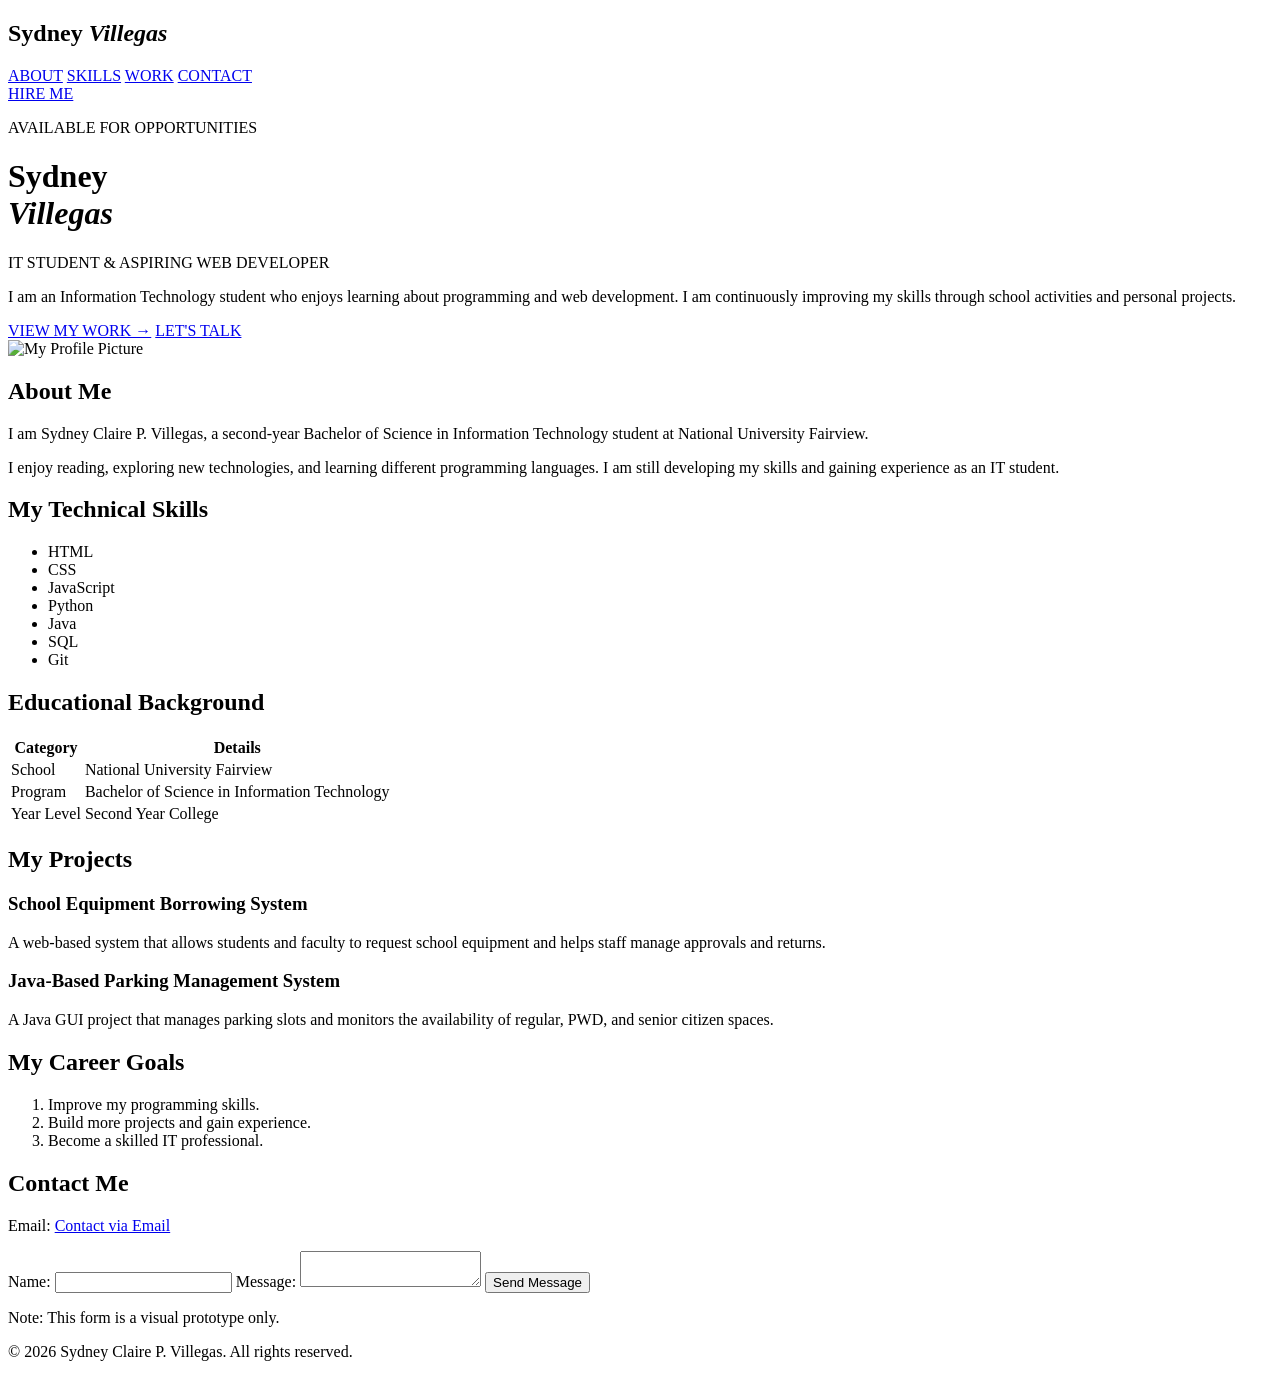
==== index.html @ c9eeb70d "Create initial portfolio webpage for Sydney Villegas This HTML file serves as a portfolio for Sydney" ====
<!DOCTYPE html>
<html lang="en">
<head>
    <meta charset="UTF-8">
    <meta name="viewport" content="width=device-width, initial-scale=1.0">
    <title>Sydney Villegas | Developer Portfolio</title>
    <link rel="stylesheet" href="style.css">
</head>
<body>

<header>
    <div class="navbar">
        <h2>Sydney <i>Villegas</i></h2>

        <nav>
            <a href="#about">ABOUT</a>
            <a href="#skills">SKILLS</a>
            <a href="#projects">WORK</a>
            <a href="#contact">CONTACT</a>
        </nav>

        <a href="#contact" class="hire">HIRE ME</a>
    </div>
</header>

<main>
    <div class="hero">
        <div class="intro">
            <p class="availability">AVAILABLE FOR OPPORTUNITIES</p>

            <h1>Sydney<br><i>Villegas</i></h1>

            <p class="subtitle">IT STUDENT & ASPIRING WEB DEVELOPER</p>

            <p class="description">
                I am an Information Technology student who enjoys
                learning about programming and web development.
                I am continuously improving my skills through
                school activities and personal projects.
            </p>

            <a href="#projects" class="button">VIEW MY WORK →</a>
            <a href="#contact" class="button second">LET'S TALK</a>
        </div>

        <div class="picture">
            <img src="profile.jpg" alt="My Profile Picture">
        </div>
    </div>

    <section id="about">
        <h2>About Me</h2>

        <p>
            I am Sydney Claire P. Villegas, a second-year
            Bachelor of Science in Information Technology student
            at National University Fairview.
        </p>

        <p>
            I enjoy reading, exploring new technologies, and
            learning different programming languages. I am still
            developing my skills and gaining experience as an IT student.
        </p>
    </section>

    <section id="skills">
        <h2>My Technical Skills</h2>

        <ul>
            <li>HTML</li>
            <li>CSS</li>
            <li>JavaScript</li>
            <li>Python</li>
            <li>Java</li>
            <li>SQL</li>
            <li>Git</li>
        </ul>
    </section>

    <section id="education">
        <h2>Educational Background</h2>

        <table>
            <tr>
                <th>Category</th>
                <th>Details</th>
            </tr>
            <tr>
                <td>School</td>
                <td>National University Fairview</td>
            </tr>
            <tr>
                <td>Program</td>
                <td>Bachelor of Science in Information Technology</td>
            </tr>
            <tr>
                <td>Year Level</td>
                <td>Second Year College</td>
            </tr>
        </table>
    </section>

    <section id="projects">
        <h2>My Projects</h2>

        <article>
            <h3>School Equipment Borrowing System</h3>
            <p>
                A web-based system that allows students and faculty
                to request school equipment and helps staff manage
                approvals and returns.
            </p>
        </article>

        <article>
            <h3>Java-Based Parking Management System</h3>
            <p>
                A Java GUI project that manages parking slots and
                monitors the availability of regular, PWD, and
                senior citizen spaces.
            </p>
        </article>
    </section>

    <section id="goals">
        <h2>My Career Goals</h2>

        <ol>
            <li>Improve my programming skills.</li>
            <li>Build more projects and gain experience.</li>
            <li>Become a skilled IT professional.</li>
        </ol>
    </section>

    <section id="contact">
        <h2>Contact Me</h2>

        <p>Email:
            <a href="zoleikozcuoglu21@gmail.com.com">
                Contact via Email
            </a>
        </p>

        <form>
            <label for="name">Name:</label>
            <input type="text" id="name" name="name">

            <label for="message">Message:</label>
            <textarea id="message" name="message"></textarea>

            <button type="button">Send Message</button>
        </form>

        <p>Note: This form is a visual prototype only.</p>
    </section>
</main>

<footer>
    <p>&copy; 2026 Sydney Claire P. Villegas. All rights reserved.</p>
</footer>

</body>
</html>
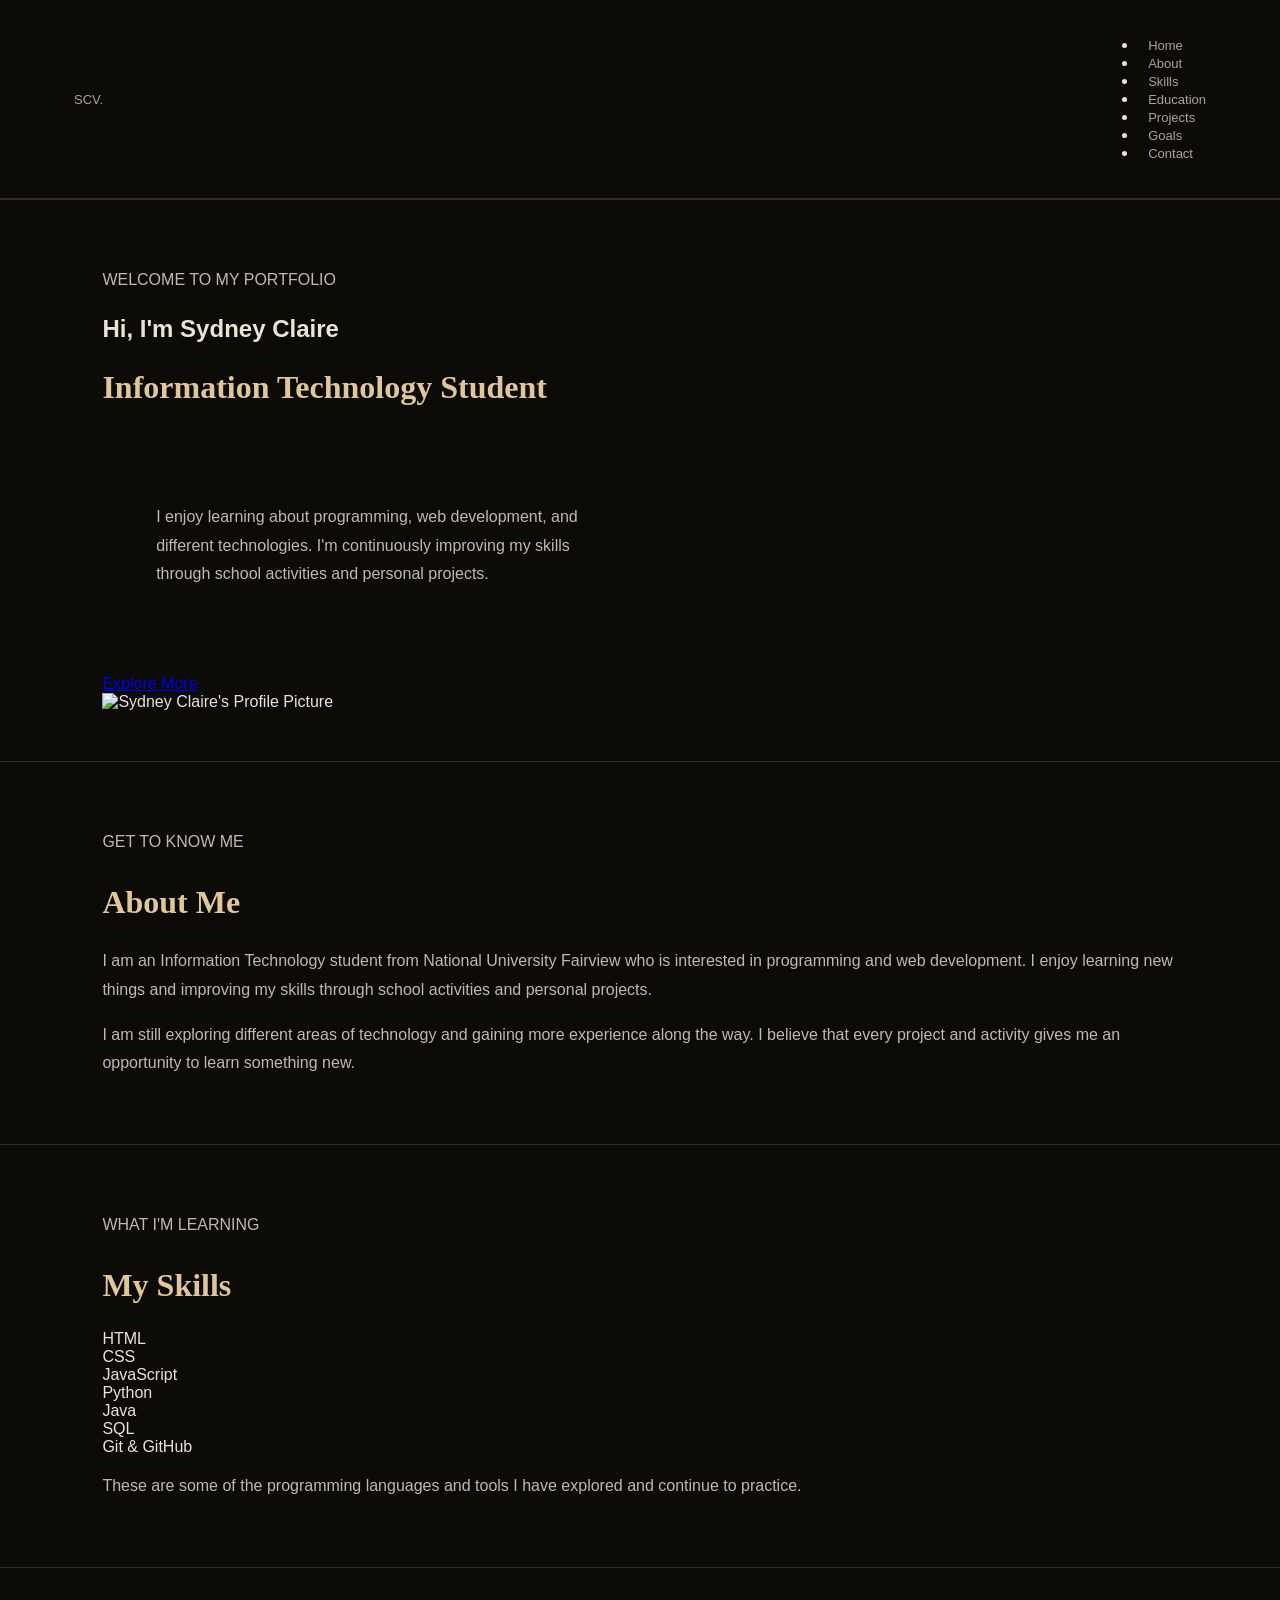
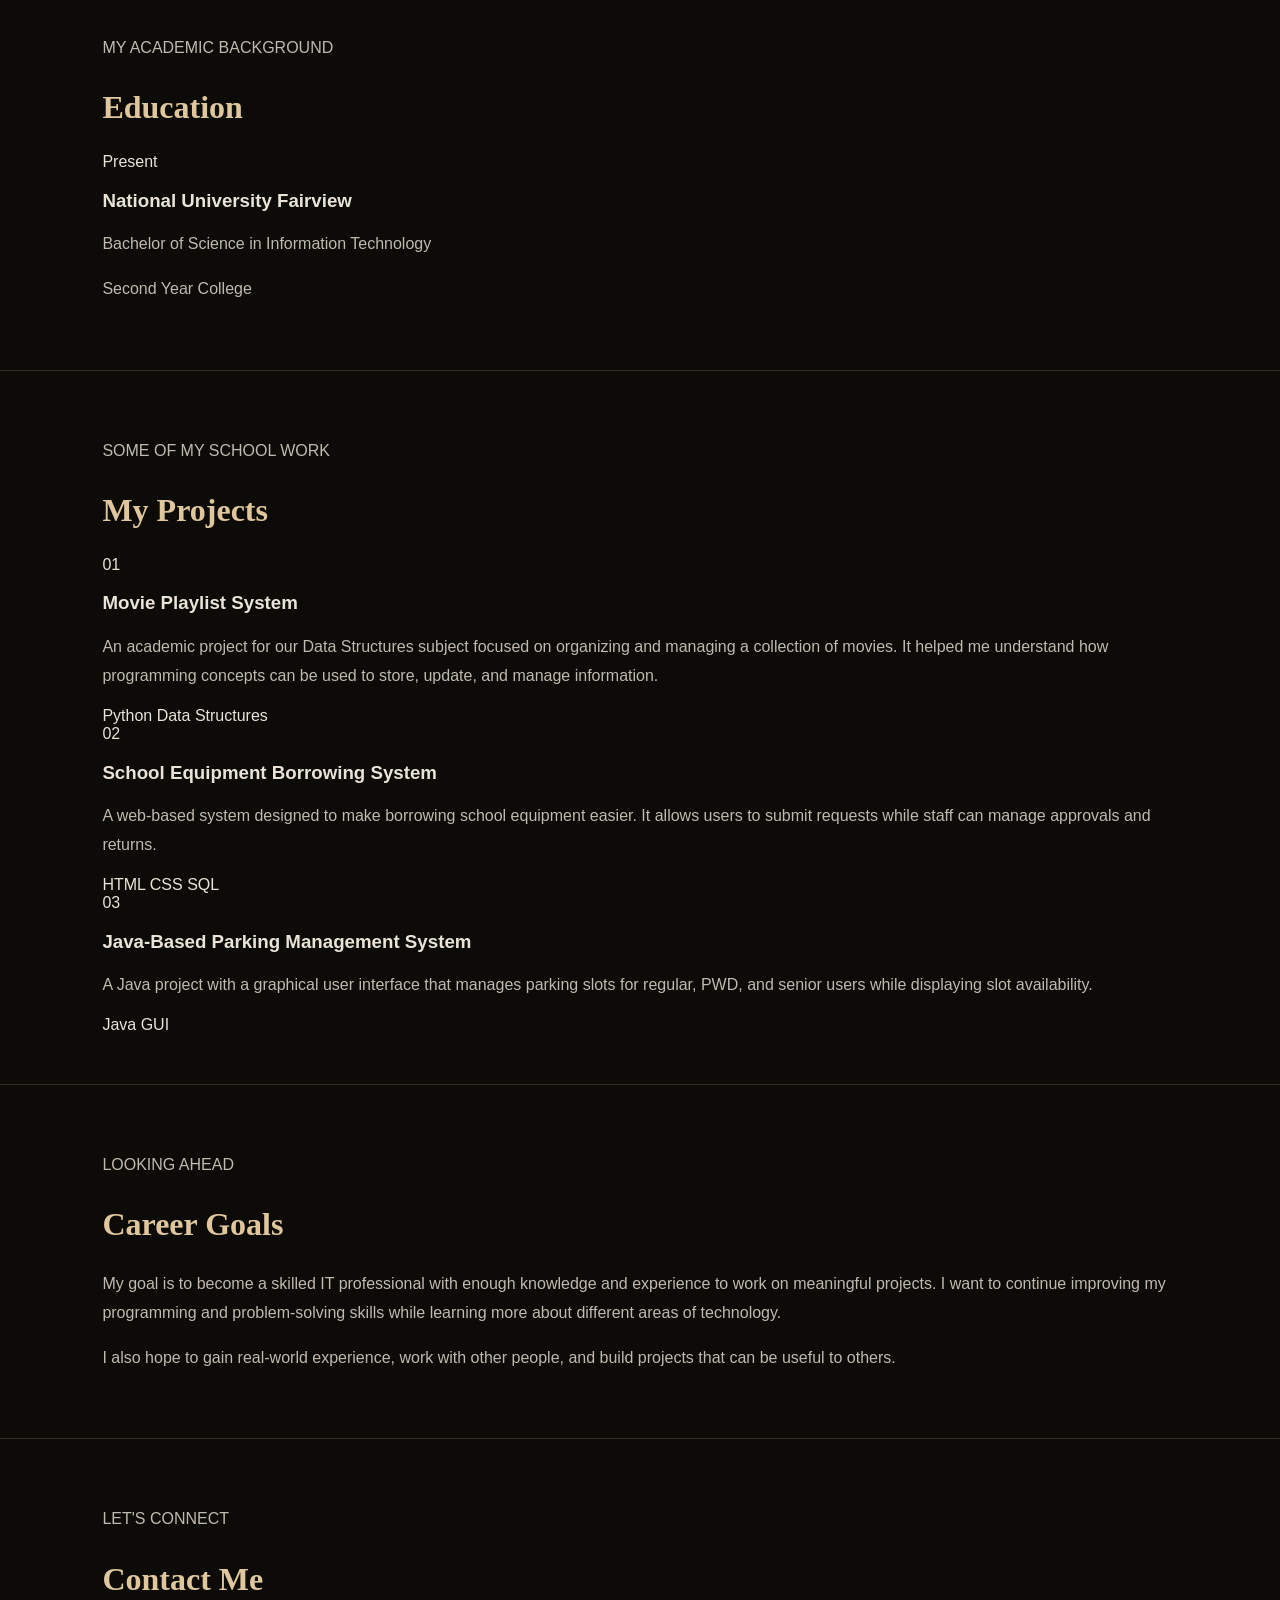
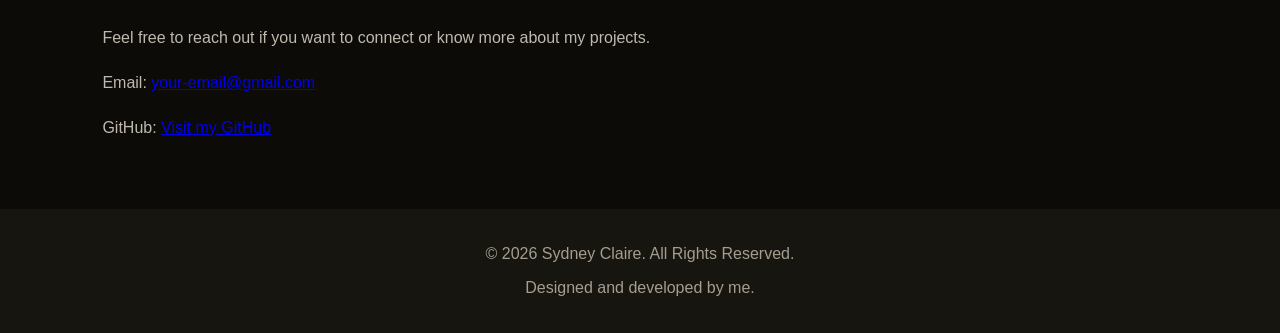
==== commit cebf9343: "Update portfolio details and structure in index.html" ====
--- a/index.html
+++ b/index.html
@@ -1,164 +1,206 @@
+
 <!DOCTYPE html>
 <html lang="en">
 <head>
     <meta charset="UTF-8">
     <meta name="viewport" content="width=device-width, initial-scale=1.0">
-    <title>Sydney Villegas | Developer Portfolio</title>
+    <title>Sydney Claire | IT Portfolio</title>
     <link rel="stylesheet" href="style.css">
 </head>
 <body>
 
-<header>
-    <div class="navbar">
-        <h2>Sydney <i>Villegas</i></h2>
-
-        <nav>
-            <a href="#about">ABOUT</a>
-            <a href="#skills">SKILLS</a>
-            <a href="#projects">WORK</a>
-            <a href="#contact">CONTACT</a>
+    <!-- Navigation -->
+    <header>
+        <nav class="navbar">
+            <a href="#home" class="logo">SCV<span>.</span></a>
+
+            <ul class="nav-links">
+                <li><a href="#home">Home</a></li>
+                <li><a href="#about">About</a></li>
+                <li><a href="#skills">Skills</a></li>
+                <li><a href="#education">Education</a></li>
+                <li><a href="#projects">Projects</a></li>
+                <li><a href="#goals">Goals</a></li>
+                <li><a href="#contact">Contact</a></li>
+            </ul>
         </nav>
-
-        <a href="#contact" class="hire">HIRE ME</a>
-    </div>
-</header>
-
-<main>
-    <div class="hero">
-        <div class="intro">
-            <p class="availability">AVAILABLE FOR OPPORTUNITIES</p>
-
-            <h1>Sydney<br><i>Villegas</i></h1>
-
-            <p class="subtitle">IT STUDENT & ASPIRING WEB DEVELOPER</p>
-
-            <p class="description">
-                I am an Information Technology student who enjoys
-                learning about programming and web development.
-                I am continuously improving my skills through
-                school activities and personal projects.
-            </p>
-
-            <a href="#projects" class="button">VIEW MY WORK →</a>
-            <a href="#contact" class="button second">LET'S TALK</a>
-        </div>
-
-        <div class="picture">
-            <img src="profile.jpg" alt="My Profile Picture">
-        </div>
-    </div>
-
-    <section id="about">
-        <h2>About Me</h2>
+    </header>
+
+    <!-- Home Section -->
+    <section id="home" class="home">
+        <div class="home-content">
+            <p class="small-title">WELCOME TO MY PORTFOLIO</p>
+            <h1>Hi, I'm <span>Sydney Claire</span></h1>
+            <h2>Information Technology Student</h2>
+
+            <p class="intro">
+                I enjoy learning about programming, web development,
+                and different technologies. I'm continuously improving
+                my skills through school activities and personal projects.
+            </p>
+
+            <a href="#about" class="btn">Explore More</a>
+        </div>
+
+        <div class="home-image">
+            <img src="formal pic.jpg" alt="Sydney Claire's Profile Picture">
+        </div>
+    </section>
+
+    <!-- About Section -->
+    <section id="about" class="section">
+        <p class="section-label">GET TO KNOW ME</p>
+        <h2 class="section-title">About Me</h2>
+
+        <div class="about-content">
+            <p>
+                I am an Information Technology student from National
+                University Fairview who is interested in programming
+                and web development. I enjoy learning new things and
+                improving my skills through school activities and
+                personal projects.
+            </p>
+
+            <p>
+                I am still exploring different areas of technology
+                and gaining more experience along the way. I believe
+                that every project and activity gives me an opportunity
+                to learn something new.
+            </p>
+        </div>
+    </section>
+
+    <!-- Skills Section -->
+    <section id="skills" class="section">
+        <p class="section-label">WHAT I'M LEARNING</p>
+        <h2 class="section-title">My Skills</h2>
+
+        <div class="skills-container">
+            <div class="skill-card">HTML</div>
+            <div class="skill-card">CSS</div>
+            <div class="skill-card">JavaScript</div>
+            <div class="skill-card">Python</div>
+            <div class="skill-card">Java</div>
+            <div class="skill-card">SQL</div>
+            <div class="skill-card">Git & GitHub</div>
+        </div>
+
+        <p class="skills-note">
+            These are some of the programming languages and tools
+            I have explored and continue to practice.
+        </p>
+    </section>
+
+    <!-- Education Section -->
+    <section id="education" class="section">
+        <p class="section-label">MY ACADEMIC BACKGROUND</p>
+        <h2 class="section-title">Education</h2>
+
+        <div class="education-card">
+            <span class="year">Present</span>
+            <h3>National University Fairview</h3>
+            <p>Bachelor of Science in Information Technology</p>
+            <p>Second Year College</p>
+        </div>
+    </section>
+
+    <!-- Projects Section -->
+    <section id="projects" class="section">
+        <p class="section-label">SOME OF MY SCHOOL WORK</p>
+        <h2 class="section-title">My Projects</h2>
+
+        <div class="projects-container">
+
+            <div class="project-card">
+                <span class="project-number">01</span>
+                <h3>Movie Playlist System</h3>
+                <p>
+                    An academic project for our Data Structures subject
+                    focused on organizing and managing a collection
+                    of movies. It helped me understand how programming
+                    concepts can be used to store, update, and manage information.
+                </p>
+                <div class="tags">
+                    <span>Python</span>
+                    <span>Data Structures</span>
+                </div>
+            </div>
+
+            <div class="project-card">
+                <span class="project-number">02</span>
+                <h3>School Equipment Borrowing System</h3>
+                <p>
+                    A web-based system designed to make borrowing
+                    school equipment easier. It allows users to submit
+                    requests while staff can manage approvals and returns.
+                </p>
+                <div class="tags">
+                    <span>HTML</span>
+                    <span>CSS</span>
+                    <span>SQL</span>
+                </div>
+            </div>
+
+            <div class="project-card">
+                <span class="project-number">03</span>
+                <h3>Java-Based Parking Management System</h3>
+                <p>
+                    A Java project with a graphical user interface
+                    that manages parking slots for regular, PWD,
+                    and senior users while displaying slot availability.
+                </p>
+                <div class="tags">
+                    <span>Java</span>
+                    <span>GUI</span>
+                </div>
+            </div>
+
+        </div>
+    </section>
+
+    <!-- Career Goals Section -->
+    <section id="goals" class="section">
+        <p class="section-label">LOOKING AHEAD</p>
+        <h2 class="section-title">Career Goals</h2>
+
+        <div class="goals-content">
+            <p>
+                My goal is to become a skilled IT professional with
+                enough knowledge and experience to work on meaningful
+                projects. I want to continue improving my programming
+                and problem-solving skills while learning more about
+                different areas of technology.
+            </p>
+
+            <p>
+                I also hope to gain real-world experience, work with
+                other people, and build projects that can be useful
+                to others.
+            </p>
+        </div>
+    </section>
+
+    <!-- Contact Section -->
+    <section id="contact" class="section contact">
+        <p class="section-label">LET'S CONNECT</p>
+        <h2 class="section-title">Contact Me</h2>
 
         <p>
-            I am Sydney Claire P. Villegas, a second-year
-            Bachelor of Science in Information Technology student
-            at National University Fairview.
+            Feel free to reach out if you want to connect
+            or know more about my projects.
         </p>
 
-        <p>
-            I enjoy reading, exploring new technologies, and
-            learning different programming languages. I am still
-            developing my skills and gaining experience as an IT student.
-        </p>
-    </section>
-
-    <section id="skills">
-        <h2>My Technical Skills</h2>
-
-        <ul>
-            <li>HTML</li>
-            <li>CSS</li>
-            <li>JavaScript</li>
-            <li>Python</li>
-            <li>Java</li>
-            <li>SQL</li>
-            <li>Git</li>
-        </ul>
-    </section>
-
-    <section id="education">
-        <h2>Educational Background</h2>
-
-        <table>
-            <tr>
-                <th>Category</th>
-                <th>Details</th>
-            </tr>
-            <tr>
-                <td>School</td>
-                <td>National University Fairview</td>
-            </tr>
-            <tr>
-                <td>Program</td>
-                <td>Bachelor of Science in Information Technology</td>
-            </tr>
-            <tr>
-                <td>Year Level</td>
-                <td>Second Year College</td>
-            </tr>
-        </table>
-    </section>
-
-    <section id="projects">
-        <h2>My Projects</h2>
-
-        <article>
-            <h3>School Equipment Borrowing System</h3>
-            <p>
-                A web-based system that allows students and faculty
-                to request school equipment and helps staff manage
-                approvals and returns.
-            </p>
-        </article>
-
-        <article>
-            <h3>Java-Based Parking Management System</h3>
-            <p>
-                A Java GUI project that manages parking slots and
-                monitors the availability of regular, PWD, and
-                senior citizen spaces.
-            </p>
-        </article>
-    </section>
-
-    <section id="goals">
-        <h2>My Career Goals</h2>
-
-        <ol>
-            <li>Improve my programming skills.</li>
-            <li>Build more projects and gain experience.</li>
-            <li>Become a skilled IT professional.</li>
-        </ol>
-    </section>
-
-    <section id="contact">
-        <h2>Contact Me</h2>
-
-        <p>Email:
-            <a href="zoleikozcuoglu21@gmail.com.com">
-                Contact via Email
-            </a>
-        </p>
-
-        <form>
-            <label for="name">Name:</label>
-            <input type="text" id="name" name="name">
-
-            <label for="message">Message:</label>
-            <textarea id="message" name="message"></textarea>
-
-            <button type="button">Send Message</button>
-        </form>
-
-        <p>Note: This form is a visual prototype only.</p>
-    </section>
-</main>
-
-<footer>
-    <p>&copy; 2026 Sydney Claire P. Villegas. All rights reserved.</p>
-</footer>
+        <div class="contact-details">
+            <p>Email: <a href="mailto:your-email@gmail.com">your-email@gmail.com</a></p>
+            <p>GitHub: <a href="https://github.com/your-username" target="_blank">Visit my GitHub</a></p>
+        </div>
+    </section>
+
+    <!-- Footer -->
+    <footer>
+        <p>© 2026 Sydney Claire. All Rights Reserved.</p>
+        <p>Designed and developed by me.</p>
+    </footer>
 
 </body>
 </html>
--- a/style.css
+++ b/style.css
@@ -0,0 +1,188 @@
+
+body {
+    background-color: #0c0b08;
+    color: #e9e3d8;
+    font-family: Arial, sans-serif;
+    margin: 0;
+}
+
+header {
+    border-bottom: 1px solid #302c25;
+}
+
+.navbar {
+    display: flex;
+    justify-content: space-between;
+    align-items: center;
+    padding: 20px 5%;
+}
+
+.navbar h2 {
+    color: #dfc69c;
+    font-family: Georgia, serif;
+}
+
+nav a {
+    color: #aaa398;
+    text-decoration: none;
+    margin: 10px;
+    font-size: 13px;
+}
+
+nav a:hover {
+    color: #dfc69c;
+}
+
+.hire, .button {
+    background-color: #dfc69c;
+    color: #17130d;
+    padding: 15px 25px;
+    text-decoration: none;
+}
+
+.hero {
+    display: flex;
+    min-height: 500px;
+}
+
+.intro {
+    width: 50%;
+    padding: 70px 5%;
+    box-sizing: border-box;
+}
+
+.availability, .subtitle {
+    color: #a69d8d;
+    letter-spacing: 3px;
+    font-size: 13px;
+}
+
+.intro h1 {
+    font-family: Georgia, serif;
+    font-size: 75px;
+    font-weight: normal;
+    line-height: 0.9;
+}
+
+.intro h1 i {
+    color: #dfc69c;
+}
+
+.description {
+    color: #c0b9ae;
+    line-height: 1.8;
+    max-width: 500px;
+    margin-bottom: 35px;
+}
+
+.second {
+    background-color: transparent;
+    color: #dfc69c;
+    border: 1px solid #514638;
+    margin-left: 10px;
+}
+
+.picture {
+    width: 50%;
+    background-color: #1b1a17;
+    display: flex;
+    justify-content: center;
+    align-items: center;
+    padding: 30px;
+    box-sizing: border-box;
+}
+
+.picture img {
+    width: 65%;
+    max-width: 350px;
+    height: 400px;
+    object-fit: cover;
+    border: 1px solid #8b6e48;
+}
+
+section {
+    padding: 50px 8%;
+    border-top: 1px solid #302c25;
+}
+
+section h2 {
+    color: #dfc69c;
+    font-family: Georgia, serif;
+    font-size: 32px;
+}
+
+section p, section li {
+    color: #c0b9ae;
+    line-height: 1.8;
+}
+
+article {
+    background-color: #171510;
+    padding: 20px;
+    margin: 15px 0;
+    border: 1px solid #403a30;
+}
+
+article h3 {
+    color: #dfc69c;
+}
+
+table {
+    width: 100%;
+    border-collapse: collapse;
+}
+
+th, td {
+    border: 1px solid #514638;
+    padding: 12px;
+    text-align: left;
+}
+
+th {
+    color: #dfc69c;
+}
+
+input, textarea {
+    display: block;
+    width: 100%;
+    padding: 10px;
+    margin: 10px 0 20px;
+    background-color: #171510;
+    border: 1px solid #514638;
+    color: white;
+    box-sizing: border-box;
+}
+
+button {
+    background-color: #dfc69c;
+    color: #17130d;
+    padding: 12px 20px;
+    border: none;
+    cursor: pointer;
+}
+
+footer {
+    background-color: #171510;
+    color: #a69d8d;
+    text-align: center;
+    padding: 20px;
+}
+
+@media screen and (max-width: 768px) {
+    .navbar {
+        flex-direction: column;
+        gap: 15px;
+    }
+
+    .hero {
+        flex-direction: column;
+    }
+
+    .intro, .picture {
+        width: 100%;
+    }
+
+    .intro h1 {
+        font-size: 60px;
+    }
+}
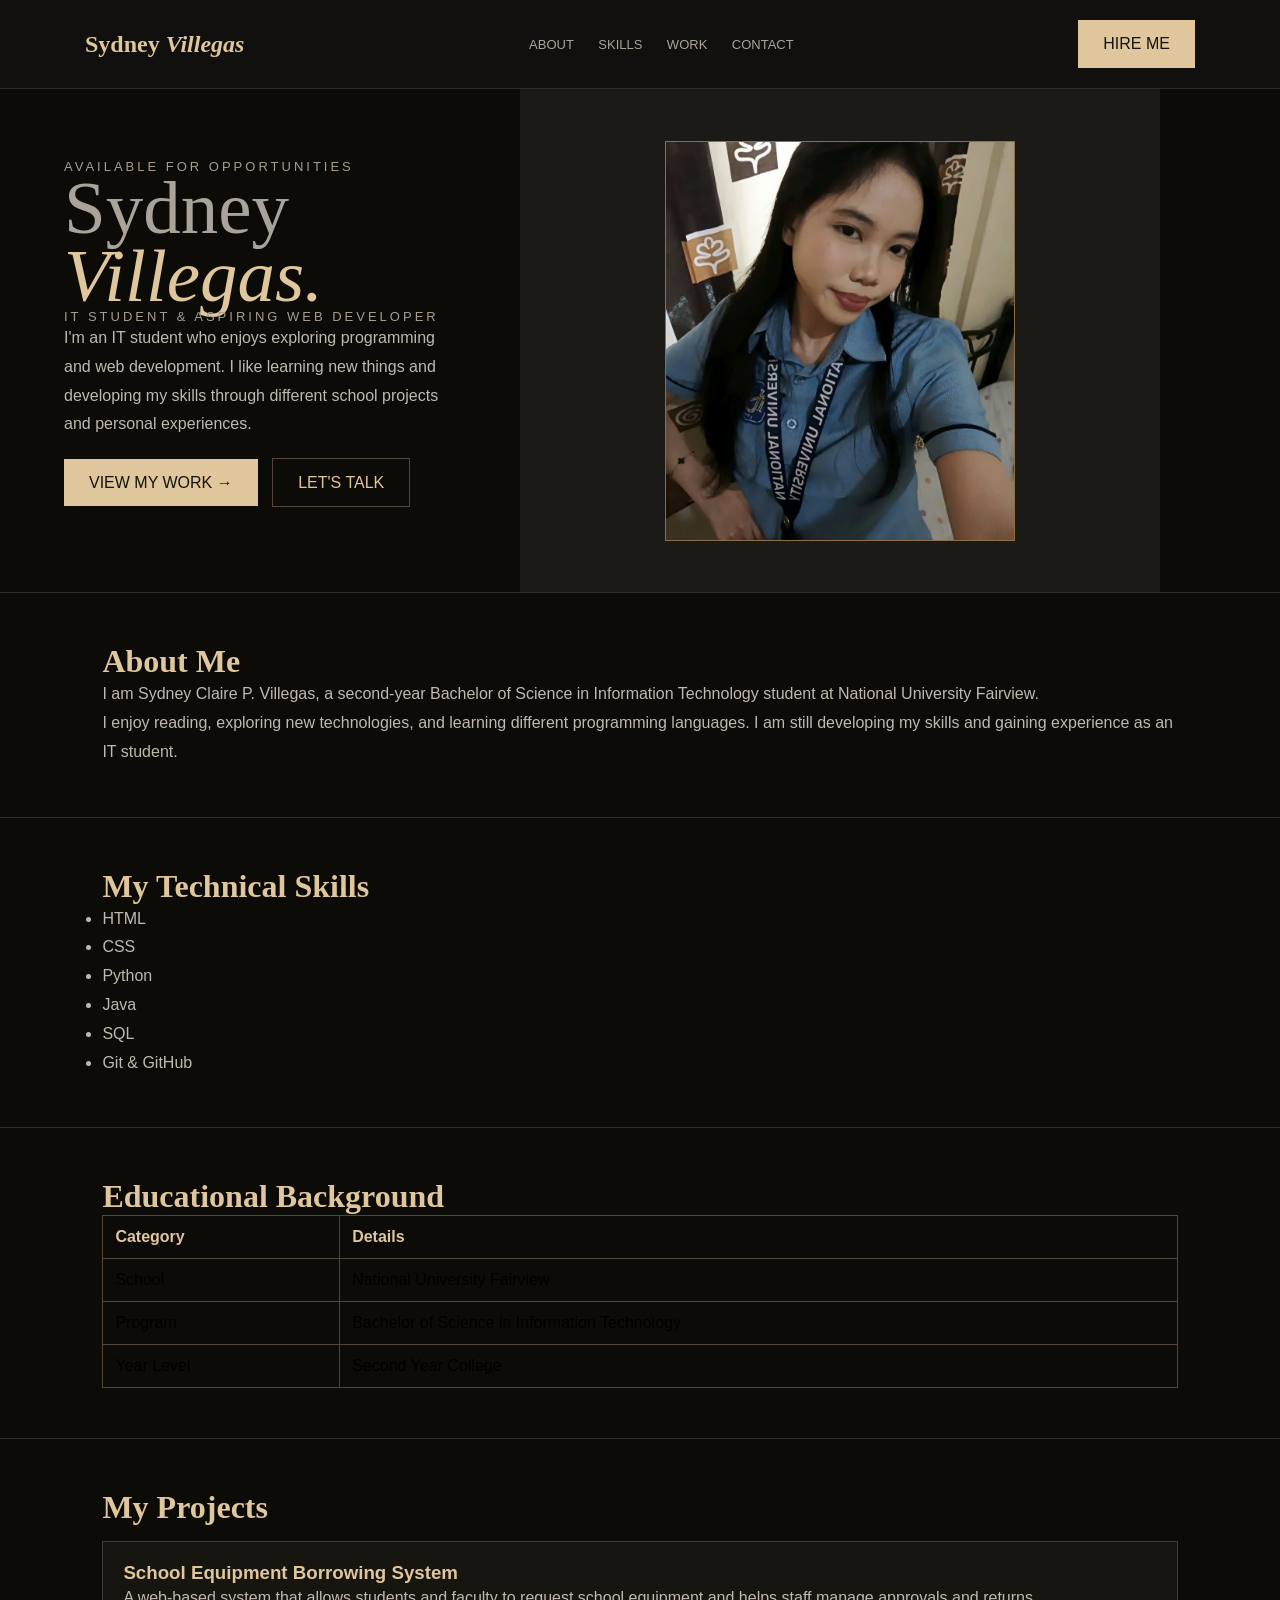
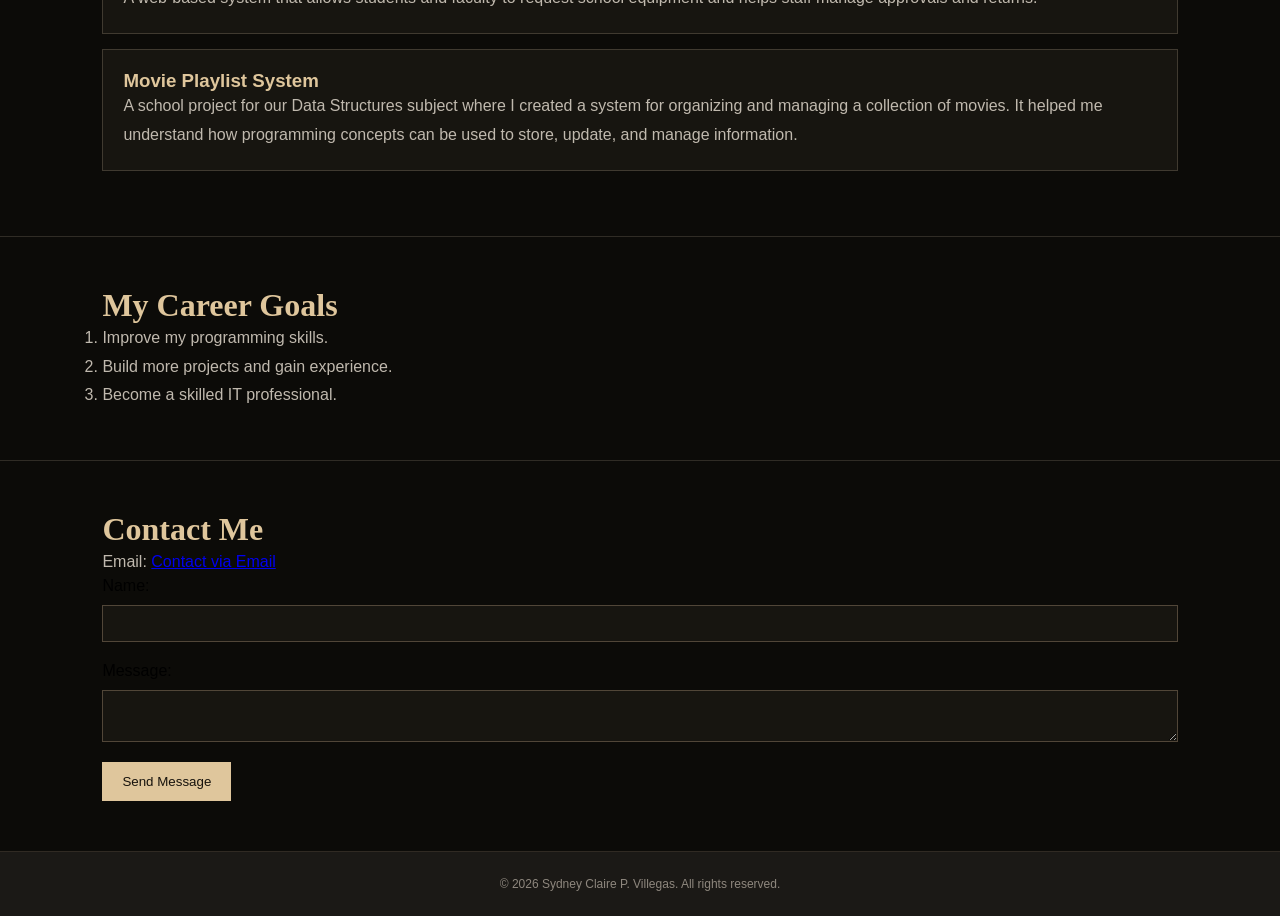
==== commit c4b8983f: "Change portfolio name and update content Updated the portfolio to reflect the name change from 'Sydn" ====
--- a/index.html
+++ b/index.html
@@ -1,206 +1,164 @@
-
 <!DOCTYPE html>
 <html lang="en">
 <head>
     <meta charset="UTF-8">
     <meta name="viewport" content="width=device-width, initial-scale=1.0">
-    <title>Sydney Claire | IT Portfolio</title>
+    <title>Sydney Villegas | Developer Portfolio</title>
     <link rel="stylesheet" href="style.css">
 </head>
 <body>
 
-    <!-- Navigation -->
-    <header>
-        <nav class="navbar">
-            <a href="#home" class="logo">SCV<span>.</span></a>
+<header>
+    <div class="navbar">
+        <h2>Sydney <i>Villegas</i></h2>
 
-            <ul class="nav-links">
-                <li><a href="#home">Home</a></li>
-                <li><a href="#about">About</a></li>
-                <li><a href="#skills">Skills</a></li>
-                <li><a href="#education">Education</a></li>
-                <li><a href="#projects">Projects</a></li>
-                <li><a href="#goals">Goals</a></li>
-                <li><a href="#contact">Contact</a></li>
-            </ul>
+        <nav>
+            <a href="#about">ABOUT</a>
+            <a href="#skills">SKILLS</a>
+            <a href="#projects">WORK</a>
+            <a href="#contact">CONTACT</a>
         </nav>
-    </header>
 
-    <!-- Home Section -->
-    <section id="home" class="home">
-        <div class="home-content">
-            <p class="small-title">WELCOME TO MY PORTFOLIO</p>
-            <h1>Hi, I'm <span>Sydney Claire</span></h1>
-            <h2>Information Technology Student</h2>
+        <a href="#contact" class="hire">HIRE ME</a>
+    </div>
+</header>
 
-            <p class="intro">
-                I enjoy learning about programming, web development,
-                and different technologies. I'm continuously improving
-                my skills through school activities and personal projects.
+<main>
+    <div class="hero">
+        <div class="intro">
+            <p class="availability">AVAILABLE FOR OPPORTUNITIES</p>
+
+            <h1>Sydney<br><i>Villegas.</i></h1>
+
+            <p class="subtitle">IT STUDENT & ASPIRING WEB DEVELOPER</p>
+
+            <p class="description">
+                I'm an IT student who enjoys exploring 
+                programming and web development. 
+                I like learning new things and developing my 
+                skills through different school projects and personal experiences.
             </p>
 
-            <a href="#about" class="btn">Explore More</a>
+            <a href="#projects" class="button">VIEW MY WORK →</a>
+            <a href="#contact" class="button second">LET'S TALK</a>
         </div>
 
-        <div class="home-image">
-            <img src="formal pic.jpg" alt="Sydney Claire's Profile Picture">
+        <div class="picture">
+            <img src="profile.jpg" alt="My Profile Picture">
         </div>
-    </section>
+    </div>
 
-    <!-- About Section -->
-    <section id="about" class="section">
-        <p class="section-label">GET TO KNOW ME</p>
-        <h2 class="section-title">About Me</h2>
+    <section id="about">
+        <h2>About Me</h2>
 
-        <div class="about-content">
-            <p>
-                I am an Information Technology student from National
-                University Fairview who is interested in programming
-                and web development. I enjoy learning new things and
-                improving my skills through school activities and
-                personal projects.
-            </p>
+        <p>
+            I am Sydney Claire P. Villegas, a second-year
+            Bachelor of Science in Information Technology student
+            at National University Fairview.
+        </p>
 
-            <p>
-                I am still exploring different areas of technology
-                and gaining more experience along the way. I believe
-                that every project and activity gives me an opportunity
-                to learn something new.
-            </p>
-        </div>
-    </section>
-
-    <!-- Skills Section -->
-    <section id="skills" class="section">
-        <p class="section-label">WHAT I'M LEARNING</p>
-        <h2 class="section-title">My Skills</h2>
-
-        <div class="skills-container">
-            <div class="skill-card">HTML</div>
-            <div class="skill-card">CSS</div>
-            <div class="skill-card">JavaScript</div>
-            <div class="skill-card">Python</div>
-            <div class="skill-card">Java</div>
-            <div class="skill-card">SQL</div>
-            <div class="skill-card">Git & GitHub</div>
-        </div>
-
-        <p class="skills-note">
-            These are some of the programming languages and tools
-            I have explored and continue to practice.
+        <p>
+            I enjoy reading, exploring new technologies, and
+            learning different programming languages. I am still
+            developing my skills and gaining experience as an IT student.
         </p>
     </section>
 
-    <!-- Education Section -->
-    <section id="education" class="section">
-        <p class="section-label">MY ACADEMIC BACKGROUND</p>
-        <h2 class="section-title">Education</h2>
+    <section id="skills">
+        <h2>My Technical Skills</h2>
 
-        <div class="education-card">
-            <span class="year">Present</span>
-            <h3>National University Fairview</h3>
-            <p>Bachelor of Science in Information Technology</p>
-            <p>Second Year College</p>
-        </div>
+        <ul>
+            <li>HTML</li>
+            <li>CSS</li>
+            <li>Python</li>
+            <li>Java</li>
+            <li>SQL</li>
+            <li>Git & GitHub</li>
+        </ul>
     </section>
 
-    <!-- Projects Section -->
-    <section id="projects" class="section">
-        <p class="section-label">SOME OF MY SCHOOL WORK</p>
-        <h2 class="section-title">My Projects</h2>
+    <section id="education">
+        <h2>Educational Background</h2>
 
-        <div class="projects-container">
-
-            <div class="project-card">
-                <span class="project-number">01</span>
-                <h3>Movie Playlist System</h3>
-                <p>
-                    An academic project for our Data Structures subject
-                    focused on organizing and managing a collection
-                    of movies. It helped me understand how programming
-                    concepts can be used to store, update, and manage information.
-                </p>
-                <div class="tags">
-                    <span>Python</span>
-                    <span>Data Structures</span>
-                </div>
-            </div>
-
-            <div class="project-card">
-                <span class="project-number">02</span>
-                <h3>School Equipment Borrowing System</h3>
-                <p>
-                    A web-based system designed to make borrowing
-                    school equipment easier. It allows users to submit
-                    requests while staff can manage approvals and returns.
-                </p>
-                <div class="tags">
-                    <span>HTML</span>
-                    <span>CSS</span>
-                    <span>SQL</span>
-                </div>
-            </div>
-
-            <div class="project-card">
-                <span class="project-number">03</span>
-                <h3>Java-Based Parking Management System</h3>
-                <p>
-                    A Java project with a graphical user interface
-                    that manages parking slots for regular, PWD,
-                    and senior users while displaying slot availability.
-                </p>
-                <div class="tags">
-                    <span>Java</span>
-                    <span>GUI</span>
-                </div>
-            </div>
-
-        </div>
+        <table>
+            <tr>
+                <th>Category</th>
+                <th>Details</th>
+            </tr>
+            <tr>
+                <td>School</td>
+                <td>National University Fairview</td>
+            </tr>
+            <tr>
+                <td>Program</td>
+                <td>Bachelor of Science in Information Technology</td>
+            </tr>
+            <tr>
+                <td>Year Level</td>
+                <td>Second Year College</td>
+            </tr>
+        </table>
     </section>
 
-    <!-- Career Goals Section -->
-    <section id="goals" class="section">
-        <p class="section-label">LOOKING AHEAD</p>
-        <h2 class="section-title">Career Goals</h2>
+    <section id="projects">
+        <h2>My Projects</h2>
 
-        <div class="goals-content">
+        <article>
+            <h3>School Equipment Borrowing System</h3>
             <p>
-                My goal is to become a skilled IT professional with
-                enough knowledge and experience to work on meaningful
-                projects. I want to continue improving my programming
-                and problem-solving skills while learning more about
-                different areas of technology.
+                A web-based system that allows students and faculty
+                to request school equipment and helps staff manage
+                approvals and returns.
             </p>
+        </article>
 
+        <article>
+            <h3>Movie Playlist System</h3>
             <p>
-                I also hope to gain real-world experience, work with
-                other people, and build projects that can be useful
-                to others.
+                A school project for our Data Structures subject 
+                where I created a system for organizing 
+                and managing a collection of movies. 
+                It helped me understand how programming concepts 
+                can be used to store, update, and manage information.
             </p>
-        </div>
+        </article>
     </section>
 
-    <!-- Contact Section -->
-    <section id="contact" class="section contact">
-        <p class="section-label">LET'S CONNECT</p>
-        <h2 class="section-title">Contact Me</h2>
+    <section id="goals">
+        <h2>My Career Goals</h2>
 
-        <p>
-            Feel free to reach out if you want to connect
-            or know more about my projects.
+        <ol>
+            <li>Improve my programming skills.</li>
+            <li>Build more projects and gain experience.</li>
+            <li>Become a skilled IT professional.</li>
+        </ol>
+    </section>
+
+    <section id="contact">
+        <h2>Contact Me</h2>
+
+        <p>Email:
+            <a href="mailto:yourname@example.com">
+                Contact via Email
+            </a>
         </p>
 
-        <div class="contact-details">
-            <p>Email: <a href="mailto:your-email@gmail.com">your-email@gmail.com</a></p>
-            <p>GitHub: <a href="https://github.com/your-username" target="_blank">Visit my GitHub</a></p>
-        </div>
+        <form>
+            <label for="name">Name:</label>
+            <input type="text" id="name" name="name">
+
+            <label for="message">Message:</label>
+            <textarea id="message" name="message"></textarea>
+
+            <button type="button">Send Message</button>
+        </form>
+
     </section>
+</main>
 
-    <!-- Footer -->
-    <footer>
-        <p>© 2026 Sydney Claire. All Rights Reserved.</p>
-        <p>Designed and developed by me.</p>
-    </footer>
+<footer>
+    <p>&copy; 2026 Sydney Claire P. Villegas. All rights reserved.</p>
+</footer>
 
 </body>
 </html>
--- a/style.css
+++ b/style.css
@@ -1,7 +1,356 @@
-
 body {
     background-color: #0c0b08;
-    color: #e9e3d8;
+
+/* GENERAL SETTINGS */
+* {
+    margin: 0;
+    padding: 0;
+    box-sizing: border-box;
+    scroll-behavior: smooth;
+}
+
+body {
+    background-color: #11100e;
+    color: #e8dfd2;
+    font-family: Arial, Helvetica, sans-serif;
+    line-height: 1.7;
+}
+
+/* NAVIGATION */
+header {
+    width: 100%;
+    background-color: #11100e;
+    position: sticky;
+    top: 0;
+    z-index: 1000;
+    border-bottom: 1px solid #302a23;
+}
+
+.navbar {
+    max-width: 1150px;
+    margin: auto;
+    padding: 20px;
+    display: flex;
+    justify-content: space-between;
+    align-items: center;
+}
+
+.logo {
+    color: #d2b48c;
+    font-size: 25px;
+    font-weight: bold;
+    text-decoration: none;
+}
+
+.logo span {
+    color: #fff;
+}
+
+.nav-links {
+    display: flex;
+    list-style: none;
+    gap: 25px;
+}
+
+.nav-links a {
+    color: #d8d0c5;
+    text-decoration: none;
+    font-size: 13px;
+    transition: 0.3s;
+}
+
+.nav-links a:hover {
+    color: #c5a77d;
+}
+
+/* HOME */
+.home {
+    max-width: 1150px;
+    min-height: 90vh;
+    margin: auto;
+    padding: 80px 25px;
+    display: flex;
+    align-items: center;
+    justify-content: space-between;
+    gap: 50px;
+}
+
+.home-content {
+    flex: 1;
+}
+
+.small-title,
+.section-label {
+    color: #b99b72;
+    font-size: 12px;
+    letter-spacing: 3px;
+    margin-bottom: 15px;
+}
+
+.home h1 {
+    font-size: 52px;
+    line-height: 1.2;
+    margin-bottom: 10px;
+}
+
+.home h1 span {
+    color: #c5a77d;
+}
+
+.home h2 {
+    color: #c5a77d;
+    font-size: 22px;
+    font-weight: normal;
+    margin-bottom: 20px;
+}
+
+.intro {
+    color: #aaa39a;
+    max-width: 520px;
+    margin-bottom: 30px;
+}
+
+.btn {
+    display: inline-block;
+    background-color: #c5a77d;
+    color: #17130e;
+    padding: 12px 25px;
+    text-decoration: none;
+    border-radius: 4px;
+    font-size: 14px;
+    font-weight: bold;
+    transition: 0.3s;
+}
+
+.btn:hover {
+    background-color: #e0c9a7;
+    transform: translateY(-3px);
+}
+
+.home-image {
+    flex: 1;
+    display: flex;
+    justify-content: center;
+}
+
+.home-image img {
+    width: 330px;
+    height: 420px;
+    object-fit: cover;
+    border: 3px solid #c5a77d;
+    border-radius: 8px;
+}
+
+/* GENERAL SECTIONS */
+.section {
+    max-width: 1150px;
+    margin: auto;
+    padding: 90px 25px;
+}
+
+.section-title {
+    font-size: 36px;
+    margin-bottom: 30px;
+    color: #e8dfd2;
+}
+
+.about-content,
+.goals-content {
+    max-width: 800px;
+    color: #aaa39a;
+}
+
+.about-content p,
+.goals-content p {
+    margin-bottom: 18px;
+}
+
+/* SKILLS */
+.skills-container {
+    display: flex;
+    flex-wrap: wrap;
+    gap: 15px;
+}
+
+.skill-card {
+    background-color: #201d19;
+    border: 1px solid #514333;
+    color: #d8c2a2;
+    padding: 15px 28px;
+    border-radius: 5px;
+    transition: 0.3s;
+}
+
+.skill-card:hover {
+    background-color: #c5a77d;
+    color: #17130e;
+    transform: translateY(-5px);
+}
+
+.skills-note {
+    color: #999187;
+    margin-top: 25px;
+    font-size: 14px;
+}
+
+/* EDUCATION */
+.education-card {
+    background-color: #1b1916;
+    border-left: 3px solid #c5a77d;
+    padding: 25px;
+    max-width: 650px;
+    border-radius: 5px;
+}
+
+.year {
+    color: #c5a77d;
+    font-size: 13px;
+}
+
+.education-card h3 {
+    margin: 10px 0;
+    font-size: 22px;
+}
+
+.education-card p {
+    color: #aaa39a;
+}
+
+/* PROJECTS */
+.projects-container {
+    display: grid;
+    grid-template-columns: repeat(3, 1fr);
+    gap: 20px;
+}
+
+.project-card {
+    background-color: #1b1916;
+    border: 1px solid #393027;
+    padding: 28px;
+    border-radius: 6px;
+    transition: 0.3s;
+}
+
+.project-card:hover {
+    border-color: #c5a77d;
+    transform: translateY(-5px);
+}
+
+.project-number {
+    color: #b99b72;
+    font-size: 13px;
+}
+
+.project-card h3 {
+    margin: 15px 0;
+    font-size: 20px;
+    color: #e8dfd2;
+}
+
+.project-card p {
+    color: #aaa39a;
+    font-size: 14px;
+    margin-bottom: 20px;
+}
+
+.tags {
+    display: flex;
+    flex-wrap: wrap;
+    gap: 8px;
+}
+
+.tags span {
+    color: #c5a77d;
+    background-color: #30281f;
+    padding: 5px 10px;
+    border-radius: 3px;
+    font-size: 11px;
+}
+
+/* CONTACT */
+.contact {
+    text-align: center;
+}
+
+.contact > p {
+    color: #aaa39a;
+}
+
+.contact-details {
+    margin-top: 25px;
+}
+
+.contact-details p {
+    margin: 12px 0;
+    color: #aaa39a;
+}
+
+.contact-details a {
+    color: #c5a77d;
+    text-decoration: none;
+}
+
+.contact-details a:hover {
+    text-decoration: underline;
+}
+
+/* FOOTER */
+footer {
+    background-color: #1b1916;
+    border-top: 1px solid #302a23;
+    padding: 25px;
+    text-align: center;
+    color: #8e877e;
+    font-size: 12px;
+}
+
+/* RESPONSIVE DESIGN */
+@media (max-width: 850px) {
+    .navbar {
+        flex-direction: column;
+        gap: 15px;
+    }
+
+    .nav-links {
+        justify-content: center;
+        flex-wrap: wrap;
+        gap: 12px 18px;
+    }
+
+    .home {
+        flex-direction: column-reverse;
+        text-align: center;
+        padding-top: 50px;
+    }
+
+    .intro {
+        margin-left: auto;
+        margin-right: auto;
+    }
+
+    .home h1 {
+        font-size: 40px;
+    }
+
+    .projects-container {
+        grid-template-columns: 1fr;
+    }
+}
+
+@media (max-width: 480px) {
+    .home-image img {
+        width: 260px;
+        height: 330px;
+    }
+
+    .home h1 {
+        font-size: 34px;
+    }
+
+    .section-title {
+        font-size: 29px;
+    }
+}
     font-family: Arial, sans-serif;
     margin: 0;
 }
